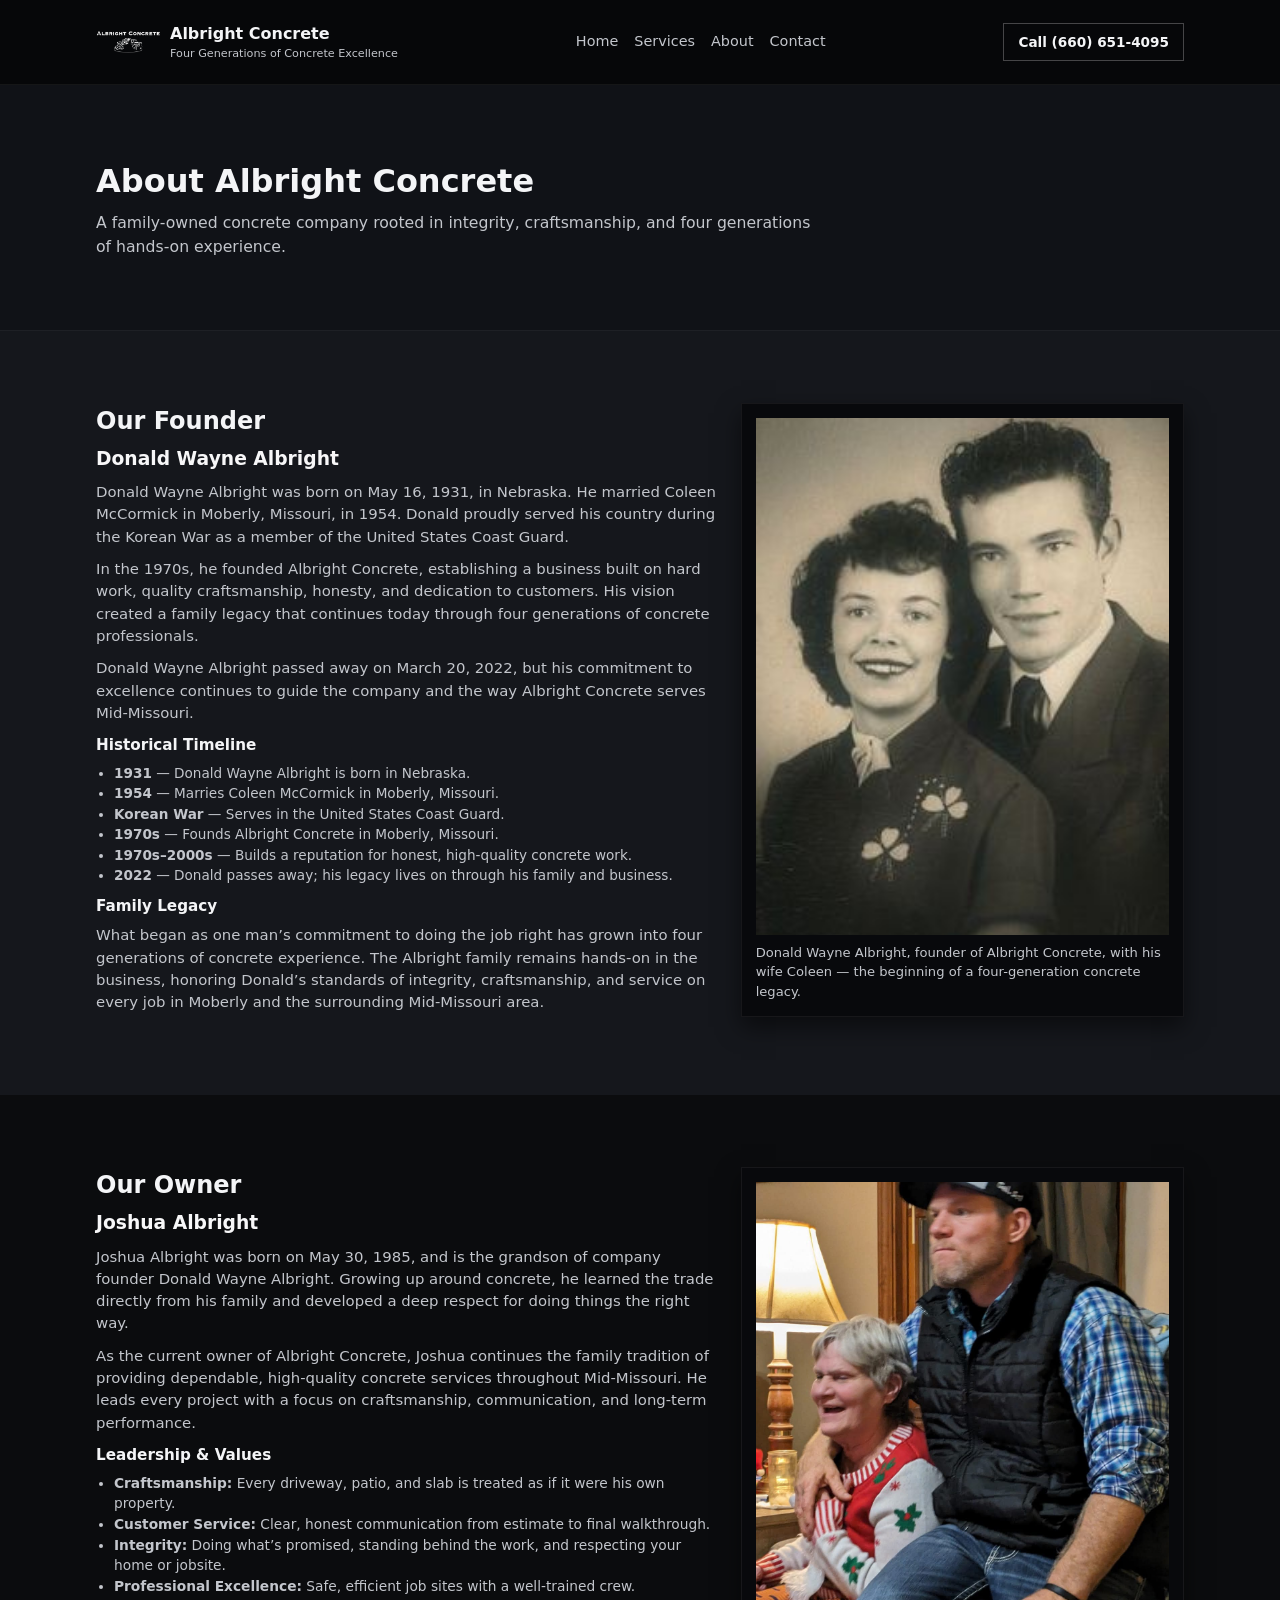
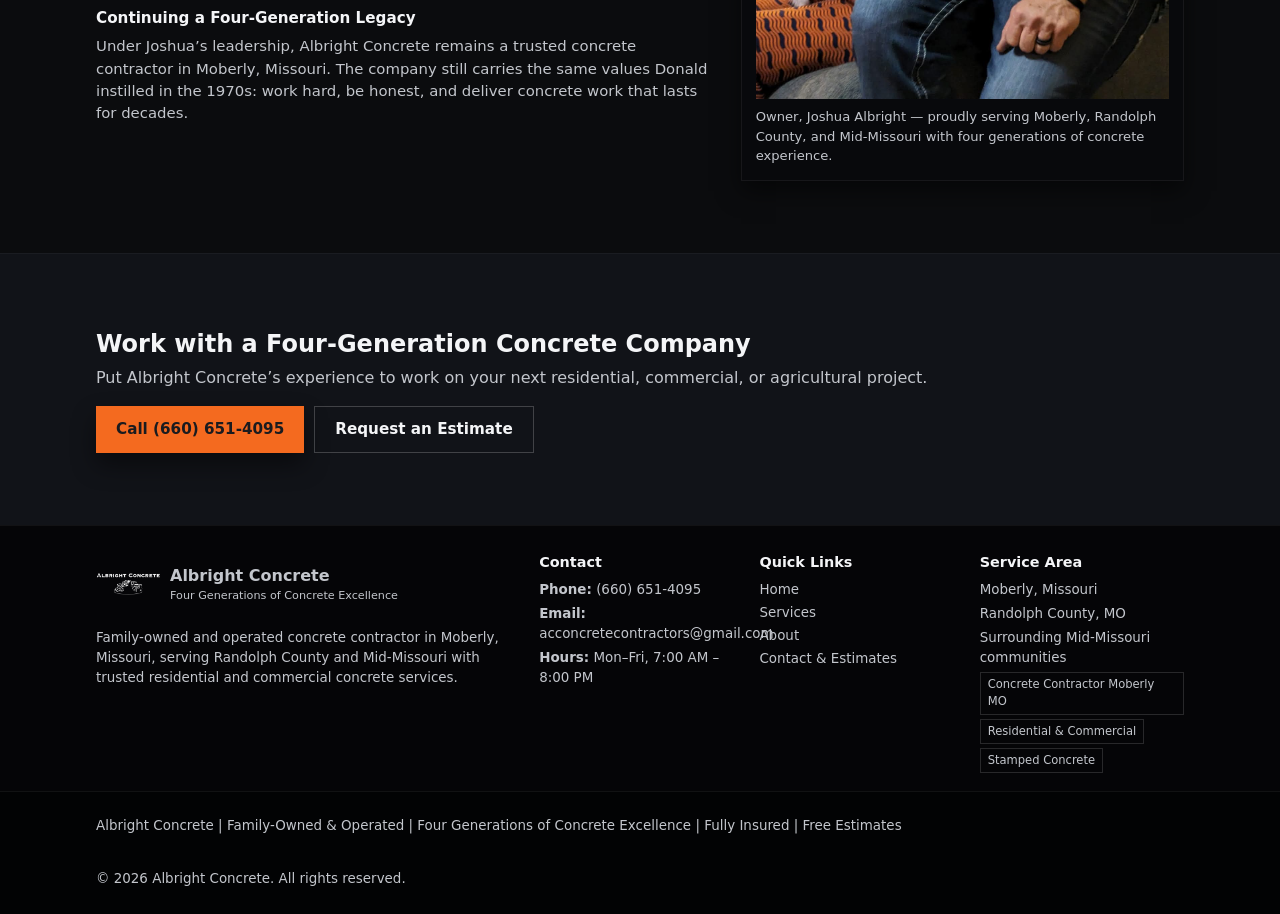
==== about.html @ 3e08dfd9 "Add files via upload" ====
<!DOCTYPE html>
<html lang="en">
<head>
  <meta charset="UTF-8" />
  <title>About Albright Concrete | Four Generations of Concrete Excellence</title>
  <meta name="viewport" content="width=device-width, initial-scale=1" />
  <meta name="description" content="Learn about Albright Concrete, founded by Donald Wayne Albright and now owned by his grandson, Joshua Albright. Four generations of concrete experience serving Moberly and Mid-Missouri." />
  <link rel="stylesheet" href="styles.css" />
</head>
<body>
  <header class="site-header">
    <div class="container header-inner">
      <a href="index.html" class="logo" aria-label="Albright Concrete Home">
        <div class="logo-mark">
          <img src="/Albright-Concrete-logo.png" alt="Albright Concrete logo">
        </div>
        <div class="logo-text">
          <span class="logo-name">Albright Concrete</span>
          <span class="logo-tagline">Four Generations of Concrete Excellence</span>
        </div>
      </a>
      <button class="nav-toggle" aria-label="Toggle navigation">
        <span></span><span></span><span></span>
      </button>
      <nav class="main-nav">
        <a href="index.html">Home</a>
        <a href="services.html">Services</a>
        <a href="about.html">About</a>
        <a href="contact.html">Contact</a>
      </nav>
      <div class="header-cta">
        <a href="tel:+16606514095" class="btn btn-small btn-outline">Call (660) 651-4095</a>
      </div>
    </div>
  </header>

  <main>
    <section class="section page-hero">
      <div class="container">
        <h1>About Albright Concrete</h1>
        <p class="page-hero-subtitle">
          A family-owned concrete company rooted in integrity, craftsmanship, and four generations of hands-on experience.
        </p>
      </div>
    </section>

    <!-- ABOUT FOUNDER -->
    <section class="section section-alt">
      <div class="container about-layout">
        <div class="about-text">
          <h2>Our Founder</h2>
          <h3>Donald Wayne Albright</h3>
          <p>
            Donald Wayne Albright was born on May 16, 1931, in Nebraska. He married Coleen
            McCormick in Moberly, Missouri, in 1954. Donald proudly served his country during the
            Korean War as a member of the United States Coast Guard.
          </p>
          <p>
            In the 1970s, he founded Albright Concrete, establishing a business built on hard
            work, quality craftsmanship, honesty, and dedication to customers. His vision created
            a family legacy that continues today through four generations of concrete professionals.
          </p>
          <p>
            Donald Wayne Albright passed away on March 20, 2022, but his commitment to excellence
            continues to guide the company and the way Albright Concrete serves Mid-Missouri.
          </p>

          <div class="timeline">
            <h4>Historical Timeline</h4>
            <ul>
              <li><strong>1931</strong> &mdash; Donald Wayne Albright is born in Nebraska.</li>
              <li><strong>1954</strong> &mdash; Marries Coleen McCormick in Moberly, Missouri.</li>
              <li><strong>Korean War</strong> &mdash; Serves in the United States Coast Guard.</li>
              <li><strong>1970s</strong> &mdash; Founds Albright Concrete in Moberly, Missouri.</li>
              <li><strong>1970s–2000s</strong> &mdash; Builds a reputation for honest, high-quality concrete work.</li>
              <li><strong>2022</strong> &mdash; Donald passes away; his legacy lives on through his family and business.</li>
            </ul>
          </div>

          <div class="legacy">
            <h4>Family Legacy</h4>
            <p>
              What began as one man’s commitment to doing the job right has grown into four
              generations of concrete experience. The Albright family remains hands-on in the
              business, honoring Donald’s standards of integrity, craftsmanship, and service on
              every job in Moberly and the surrounding Mid-Missouri area.
            </p>
          </div>
        </div>
        <aside class="about-media">
          <div class="portrait-card">
            <div class="portrait-image">
              <img src="/Donald and coleen albright.jpeg" alt="Founder Donald Wayne Albright and Coleen Albright" />
            </div>
            <p class="portrait-caption">
              Donald Wayne Albright, founder of Albright Concrete, with his wife Coleen &mdash; the beginning of a four-generation concrete legacy.
            </p>
          </div>
        </aside>
      </div>
    </section>

    <!-- ABOUT OWNER -->
    <section class="section">
      <div class="container about-layout">
        <div class="about-text">
          <h2>Our Owner</h2>
          <h3>Joshua Albright</h3>
          <p>
            Joshua Albright was born on May 30, 1985, and is the grandson of company founder
            Donald Wayne Albright. Growing up around concrete, he learned the trade directly from
            his family and developed a deep respect for doing things the right way.
          </p>
          <p>
            As the current owner of Albright Concrete, Joshua continues the family tradition of
            providing dependable, high-quality concrete services throughout Mid-Missouri. He leads
            every project with a focus on craftsmanship, communication, and long-term performance.
          </p>

          <div class="values">
            <h4>Leadership &amp; Values</h4>
            <ul>
              <li><strong>Craftsmanship:</strong> Every driveway, patio, and slab is treated as if it were his own property.</li>
              <li><strong>Customer Service:</strong> Clear, honest communication from estimate to final walkthrough.</li>
              <li><strong>Integrity:</strong> Doing what’s promised, standing behind the work, and respecting your home or jobsite.</li>
              <li><strong>Professional Excellence:</strong> Safe, efficient job sites with a well-trained crew.</li>
            </ul>
          </div>

          <div class="legacy">
            <h4>Continuing a Four-Generation Legacy</h4>
            <p>
              Under Joshua’s leadership, Albright Concrete remains a trusted concrete contractor
              in Moberly, Missouri. The company still carries the same values Donald instilled in
              the 1970s: work hard, be honest, and deliver concrete work that lasts for decades.
            </p>
          </div>
        </div>
        <aside class="about-media">
          <div class="portrait-card">
            <div class="portrait-image">
              <img src="/josh albright wityh his mom on christmas of 2023 (2).jpg" alt="Owner Joshua Albright with family during Christmas" />
            </div>
            <p class="portrait-caption">
              Owner, Joshua Albright &mdash; proudly serving Moberly, Randolph County, and Mid-Missouri
              with four generations of concrete experience.
            </p>
          </div>
        </aside>
      </div>
    </section>

    <!-- CTA -->
    <section class="section final-cta">
      <div class="container final-cta-inner">
        <div>
          <h2>Work with a Four-Generation Concrete Company</h2>
          <p>
            Put Albright Concrete’s experience to work on your next residential, commercial, or agricultural project.
          </p>
        </div>
        <div class="final-cta-actions">
          <a href="tel:+16606514095" class="btn btn-primary">Call (660) 651-4095</a>
          <a href="contact.html" class="btn btn-secondary">Request an Estimate</a>
        </div>
      </div>
    </section>
  </main>

  <footer class="site-footer">
    <div class="container footer-top">
      <div class="footer-brand">
        <div class="logo">
          <div class="logo-mark">
            <img src="/Albright-Concrete-logo.png" alt="Albright Concrete logo">
          </div>
          <div class="logo-text">
            <span class="logo-name">Albright Concrete</span>
            <span class="logo-tagline">Four Generations of Concrete Excellence</span>
          </div>
        </div>
        <p>
          Family-owned and operated concrete contractor in Moberly, Missouri,
          serving Randolph County and Mid-Missouri with trusted residential
          and commercial concrete services.
        </p>
      </div>

      <div class="footer-columns">
        <div class="footer-column">
          <h4>Contact</h4>
          <p><strong>Phone:</strong> <a href="tel:+16606514095">(660) 651-4095</a></p>
          <p><strong>Email:</strong> <a href="mailto:acconcretecontractors@gmail.com">acconcretecontractors@gmail.com</a></p>
          <p><strong>Hours:</strong> Mon–Fri, 7:00 AM – 8:00 PM</p>
        </div>
        <div class="footer-column">
          <h4>Quick Links</h4>
          <ul>
            <li><a href="index.html">Home</a></li>
            <li><a href="services.html">Services</a></li>
            <li><a href="about.html">About</a></li>
            <li><a href="contact.html">Contact &amp; Estimates</a></li>
          </ul>
        </div>
        <div class="footer-column">
          <h4>Service Area</h4>
          <p>Moberly, Missouri</p>
          <p>Randolph County, MO</p>
          <p>Surrounding Mid-Missouri communities</p>
          <div class="footer-tags">
            <span>Concrete Contractor Moberly MO</span>
            <span>Residential &amp; Commercial</span>
            <span>Stamped Concrete</span>
          </div>
        </div>

      </div>
    </div>
    <div class="footer-bottom">
      <div class="container footer-bottom-inner">
        <p>
          Albright Concrete | Family-Owned &amp; Operated | Four Generations of Concrete Excellence |
          Fully Insured | Free Estimates
        </p>
        <p>&copy; <span id="current-year"></span> Albright Concrete. All rights reserved.</p>
      </div>
    </div>
  </footer>

  <script type="module" src="main.js"></script>
</body>
</html>
---- styles.css ----
:root {
  --charcoal: #111315;
  --charcoal-soft: #191b1f;
  --concrete: #d2d4d8;
  --concrete-light: #e4e6ea;
  --concrete-dark: #a4a7ad;
  --white: #ffffff;
  --accent: #f46a1f;
  --accent-dark: #d55713;
  --accent-soft: rgba(244, 106, 31, 0.12);
  --text-main: #f4f5f7;
  --text-muted: #c3c6cc;
  --shadow-soft: 0 10px 25px rgba(0, 0, 0, 0.35);
  --radius-lg: 0;
  --radius-md: 0;
  --radius-sm: 0;
  --transition-fast: 0.18s ease-out;
  --max-width: 1120px;
}

*,
*::before,
*::after {
  box-sizing: border-box;
  border-radius: 0 !important;
}

html {
  scroll-behavior: smooth;
}

body {
  margin: 0;
  font-family: system-ui, -apple-system, BlinkMacSystemFont, "Segoe UI", sans-serif;
  color: var(--text-main);
  background-color: #0b0c0e;
  line-height: 1.5;
}

/* Layout helpers */

.container {
  width: 100%;
  max-width: var(--max-width);
  margin: 0 auto;
  padding: 0 16px;
}

.section {
  padding: 72px 0;
}

.section-alt {
  background: #15171c;
}

.section-header {
  text-align: left;
  margin-bottom: 32px;
}

.section-header h2 {
  font-size: 1.9rem;
  margin: 0 0 8px;
}

.section-header p {
  margin: 0;
  color: var(--text-muted);
  max-width: 720px;
}

/* Page hero */

.page-hero {
  background-color: #101217;
  border-bottom: 1px solid rgba(255, 255, 255, 0.06);
}

.page-hero h1 {
  margin: 0 0 6px;
  font-size: 2rem;
}

.page-hero-subtitle {
  margin: 0;
  color: var(--text-muted);
  max-width: 720px;
  font-size: 0.98rem;
}

/* Buttons */

.btn {
  display: inline-flex;
  align-items: center;
  justify-content: center;
  padding: 11px 20px;
  border-radius: 999px;
  border: none;
  font-size: 0.95rem;
  font-weight: 600;
  cursor: pointer;
  text-decoration: none;
  white-space: nowrap;
  transition: background-color var(--transition-fast), color var(--transition-fast), transform 0.1s ease-out, box-shadow var(--transition-fast);
}

.btn-primary {
  background-color: var(--accent);
  color: #1a1b1f;
  box-shadow: 0 12px 24px rgba(0, 0, 0, 0.45);
}

.btn-primary:hover {
  background-color: var(--accent-dark);
  transform: translateY(-1px);
}

.btn-secondary {
  background: transparent;
  color: var(--text-main);
  border: 1px solid rgba(255, 255, 255, 0.2);
}

.btn-secondary:hover {
  background: rgba(255, 255, 255, 0.06);
}

.btn-outline {
  background: transparent;
  color: var(--text-main);
  border: 1px solid rgba(255, 255, 255, 0.25);
}

.btn-outline:hover {
  background: rgba(255, 255, 255, 0.06);
}

.btn-small {
  padding: 8px 14px;
  font-size: 0.85rem;
}

.full-width {
  width: 100%;
}

/* Header */

.site-header {
  position: sticky;
  top: 0;
  z-index: 40;
  background: rgba(7, 8, 10, 0.95);
  backdrop-filter: blur(18px);
  border-bottom: 1px solid rgba(255, 255, 255, 0.06);
}

.header-inner {
  display: flex;
  align-items: center;
  justify-content: space-between;
  padding: 10px 16px;
  gap: 12px;
}

.logo {
  display: flex;
  align-items: center;
  gap: 10px;
  text-decoration: none;
  color: inherit;
}

.logo-mark {
  width: 64px;
  height: 64px;
  background-color: transparent;
  display: flex;
  align-items: center;
  justify-content: center;
  overflow: hidden;
  box-shadow: none;
}

.logo-mark img {
  width: 100%;
  height: 100%;
  object-fit: contain;
}

.logo-text {
  display: flex;
  flex-direction: column;
}

.logo-name {
  font-weight: 700;
  font-size: 1rem;
}

.logo-tagline {
  font-size: 0.7rem;
  color: var(--text-muted);
}

/* Nav */

.main-nav {
  display: flex;
  align-items: center;
  gap: 16px;
  font-size: 0.9rem;
}

.main-nav a {
  color: var(--text-muted);
  text-decoration: none;
  padding: 6px 0;
  position: relative;
}

.main-nav a::after {
  content: "";
  position: absolute;
  left: 0;
  bottom: -3px;
  width: 0;
  height: 2px;
  border-radius: 999px;
  background-color: var(--accent);
  transition: width var(--transition-fast);
}

.main-nav a:hover {
  color: var(--white);
}

.main-nav a:hover::after {
  width: 100%;
}

.header-cta {
  display: flex;
  align-items: center;
}

.nav-toggle {
  display: none;
  flex-direction: column;
  width: 28px;
  height: 22px;
  justify-content: space-between;
  background: none;
  border: none;
  padding: 0;
  cursor: pointer;
}

.nav-toggle span {
  display: block;
  height: 3px;
  border-radius: 999px;
  background: var(--text-main);
}

/* Hero */

.hero {
  position: relative;
  min-height: 72vh;
  display: flex;
  align-items: center;
  overflow: hidden;
  background: #050608;
}

.hero-media img {
  position: absolute;
  inset: 0;
  width: 100%;
  height: 100%;
  object-fit: cover;
  filter: grayscale(35%) contrast(1.15) brightness(0.6);
  transform: scale(1.02);
}

.hero-overlay {
  position: absolute;
  inset: 0;
  background-color: rgba(0, 0, 0, 0.75);
}

.hero-content {
  position: relative;
  display: grid;
  grid-template-columns: minmax(0, 1.6fr) minmax(0, 1.2fr);
  gap: 28px;
  padding: 52px 16px 56px;
}

.hero-text h1 {
  font-size: clamp(2.1rem, 3vw, 2.6rem);
  letter-spacing: 0.02em;
  margin: 0 0 12px;
}

.hero-subtitle {
  margin: 0 0 20px;
  color: var(--text-muted);
  max-width: 520px;
}

.hero-actions {
  display: flex;
  flex-wrap: wrap;
  gap: 10px;
  margin-bottom: 18px;
}

.hero-badges {
  display: flex;
  flex-wrap: wrap;
  gap: 10px;
}

.badge {
  border-radius: 999px;
  padding: 6px 12px;
  background: rgba(0, 0, 0, 0.6);
  border: 1px solid rgba(255, 255, 255, 0.12);
  font-size: 0.8rem;
  color: var(--text-muted);
}

.hero-side {
  display: flex;
  align-items: stretch;
}

.hero-card {
  background: #08090c;
  border-radius: var(--radius-lg);
  padding: 20px 18px 18px;
  box-shadow: var(--shadow-soft);
  border: 1px solid rgba(255, 255, 255, 0.06);
}

.hero-card h2 {
  font-size: 1.1rem;
  margin: 0 0 10px;
}

.hero-card p {
  margin: 0 0 12px;
  color: var(--text-muted);
  font-size: 0.9rem;
}

.hero-highlights {
  list-style: none;
  padding: 0;
  margin: 0 0 12px;
  font-size: 0.9rem;
  color: var(--text-main);
}

.hero-highlights li::before {
  content: "• ";
  color: var(--accent);
}

.hero-hours {
  font-size: 0.85rem;
  color: var(--text-muted);
}

/* Features */

.features-grid {
  display: grid;
  grid-template-columns: repeat(auto-fit, minmax(220px, 1fr));
  gap: 16px;
}

.feature-card {
  background: #101216;
  border-radius: var(--radius-md);
  padding: 16px 14px;
  border: 1px solid rgba(255, 255, 255, 0.07);
  box-shadow: 0 10px 24px rgba(0, 0, 0, 0.4);
}

.feature-card h3 {
  margin: 0 0 6px;
  font-size: 0.96rem;
}

.feature-card p {
  margin: 0;
  font-size: 0.86rem;
  color: var(--text-muted);
}

/* Services overview */

.services-grid {
  display: grid;
  grid-template-columns: repeat(auto-fit, minmax(180px, 1fr));
  gap: 14px;
}

.service-card {
  background: #08090c;
  border-radius: var(--radius-md);
  padding: 14px 12px 13px;
  border: 1px solid rgba(255, 255, 255, 0.06);
  display: flex;
  flex-direction: column;
  gap: 6px;
  box-shadow: 0 12px 26px rgba(0, 0, 0, 0.5);
}

.service-icon {
  width: 32px;
  height: 32px;
  border-radius: 10px;
  background: rgba(244, 106, 31, 0.16);
  color: #ffd1a4;
  display: flex;
  align-items: center;
  justify-content: center;
  font-size: 0.78rem;
  font-weight: 700;
}

.service-card h3 {
  margin: 2px 0 0;
  font-size: 0.95rem;
}

.service-card p {
  margin: 0;
  font-size: 0.84rem;
  color: var(--text-muted);
}

.section-cta {
  margin-top: 24px;
}

/* Services detail */

.services-detail {
  display: grid;
  grid-template-columns: minmax(0, 1fr) minmax(0, 1fr);
  gap: 24px;
  margin-top: 8px;
}

.services-column h3 {
  margin-top: 0;
  margin-bottom: 6px;
}

.services-column > p {
  margin-top: 0;
  margin-bottom: 16px;
  color: var(--text-muted);
}

.service-detail-card {
  background: #090a0d;
  border-radius: var(--radius-md);
  border: 1px solid rgba(255, 255, 255, 0.06);
  margin-bottom: 14px;
  display: grid;
  grid-template-columns: 120px minmax(0, 1fr);
  gap: 12px;
  padding: 10px;
}

.service-detail-media img {
  width: 100%;
  height: 100%;
  border-radius: 10px;
  object-fit: cover;
}

.service-detail-body h4 {
  margin: 0 0 4px;
  font-size: 0.95rem;
}

.service-detail-body p {
  margin: 0 0 6px;
  font-size: 0.86rem;
  color: var(--text-muted);
}

.service-detail-body ul {
  margin: 0;
  padding-left: 16px;
  font-size: 0.83rem;
  color: var(--text-muted);
}

/* Gallery */

.gallery-controls {
  display: flex;
  flex-wrap: wrap;
  gap: 8px;
  margin-bottom: 16px;
}

.gallery-filter {
  border-radius: 999px;
  border: 1px solid rgba(255, 255, 255, 0.25);
  background: transparent;
  color: var(--text-muted);
  padding: 5px 12px;
  font-size: 0.82rem;
  cursor: pointer;
  transition: background-color var(--transition-fast), color var(--transition-fast), border-color var(--transition-fast);
}

.gallery-filter.active {
  background: var(--accent-soft);
  color: #ffd1a4;
  border-color: var(--accent);
}

.gallery-filter:hover:not(.active) {
  background: rgba(255, 255, 255, 0.06);
}

.gallery-grid {
  display: grid;
  grid-template-columns: repeat(auto-fit, minmax(180px, 1fr));
  gap: 12px;
}

.gallery-item {
  background: #050608;
  border-radius: var(--radius-md);
  overflow: hidden;
  border: 1px solid rgba(255, 255, 255, 0.06);
  box-shadow: 0 10px 22px rgba(0, 0, 0, 0.55);
}

.gallery-item img {
  width: 100%;
  height: 140px;
  object-fit: cover;
  display: block;
}

.gallery-item figcaption {
  padding: 8px 10px;
  font-size: 0.8rem;
  color: var(--text-muted);
}

/* Before & After */

.before-after {
  margin-top: 24px;
}

.before-after-item {
  background: #06070a;
  border-radius: var(--radius-md);
  border: 1px solid rgba(255, 255, 255, 0.05);
  padding: 14px;
}

.before-after-label {
  display: flex;
  justify-content: space-between;
  font-size: 0.78rem;
  color: var(--text-muted);
  margin-bottom: 6px;
}

.before-after-images {
  display: grid;
  grid-template-columns: repeat(2, minmax(0, 1fr));
  gap: 8px;
}

.before-after-images img {
  width: 100%;
  height: 140px;
  object-fit: cover;
  border-radius: 10px;
}

.placeholder-after {
  border-radius: 10px;
  border: 1px dashed rgba(255, 255, 255, 0.28);
  display: flex;
  align-items: center;
  justify-content: center;
  font-size: 0.78rem;
  color: var(--text-muted);
  padding: 8px;
  background: rgba(10, 11, 13, 0.8);
}

.before-after-text {
  margin: 8px 0 0;
  font-size: 0.83rem;
  color: var(--text-muted);
}

/* Testimonials */

.testimonials-grid {
  display: grid;
  grid-template-columns: repeat(auto-fit, minmax(260px, 1fr));
  gap: 16px;
}

.testimonial-card {
  background: #07080a;
  border-radius: var(--radius-md);
  border: 1px solid rgba(255, 255, 255, 0.06);
  padding: 14px 14px 12px;
  box-shadow: 0 12px 26px rgba(0, 0, 0, 0.5);
  font-size: 0.9rem;
}

.testimonial-card h3 {
  margin: 0 0 6px;
  font-size: 0.95rem;
}

.testimonial-card p {
  margin: 0;
  color: var(--text-muted);
}

.stars {
  color: #ffcc4d;
  margin-left: 4px;
}

/* About */

.about-layout {
  display: grid;
  grid-template-columns: minmax(0, 1.4fr) minmax(0, 1fr);
  gap: 24px;
}

.about-text h2 {
  margin: 0 0 6px;
}

.about-text h3 {
  margin: 0 0 8px;
  color: #f7f7f8;
}

.about-text p {
  margin-top: 0;
  margin-bottom: 10px;
  color: var(--text-muted);
  font-size: 0.93rem;
}

.timeline h4,
.values h4,
.legacy h4 {
  margin: 10px 0 6px;
  font-size: 0.95rem;
}

.timeline ul {
  margin: 0;
  padding-left: 18px;
  font-size: 0.85rem;
  color: var(--text-muted);
}

.values ul {
  margin: 0;
  padding-left: 18px;
  font-size: 0.86rem;
  color: var(--text-muted);
}

.legacy p {
  margin-top: 4px;
}

.about-media {
  display: flex;
  align-items: flex-start;
}

.portrait-card {
  width: 100%;
  background: #08090c;
  border-radius: var(--radius-md);
  border: 1px solid rgba(255, 255, 255, 0.06);
  padding: 14px;
  box-shadow: 0 10px 22px rgba(0, 0, 0, 0.5);
}

.portrait-image {
  width: 100%;
  aspect-ratio: 4 / 5;
  border-radius: 10px;
  overflow: hidden;
  background: #13151a;
  display: flex;
  align-items: center;
  justify-content: center;
  color: var(--text-muted);
  font-size: 0.85rem;
}

.portrait-image img {
  width: 100%;
  height: 100%;
  object-fit: cover;
}

.portrait-caption {
  margin: 8px 0 0;
  font-size: 0.82rem;
  color: var(--text-muted);
}

/* Contact */

.contact-layout {
  display: grid;
  grid-template-columns: minmax(0, 1.1fr) minmax(0, 1.1fr);
  gap: 24px;
}

.contact-info h2 {
  margin-top: 0;
  margin-bottom: 8px;
}

.contact-info p {
  margin-top: 0;
  margin-bottom: 16px;
  color: var(--text-muted);
}

.contact-details {
  display: grid;
  grid-template-columns: repeat(auto-fit, minmax(150px, 1fr));
  gap: 12px;
  margin-bottom: 18px;
  font-size: 0.9rem;
}

.contact-details h3 {
  margin: 0 0 4px;
  font-size: 0.9rem;
}

.contact-details p {
  margin: 0;
}

.contact-details a {
  color: inherit;
  text-decoration: none;
}

.contact-details a:hover {
  text-decoration: underline;
}

.contact-actions {
  display: flex;
  flex-wrap: wrap;
  gap: 10px;
}

.contact-form-wrapper {
  background: #07080a;
  border-radius: var(--radius-lg);
  padding: 16px 14px 14px;
  border: 1px solid rgba(255, 255, 255, 0.06);
  box-shadow: var(--shadow-soft);
}

.contact-form h3 {
  margin: 0 0 12px;
}

.form-grid {
  display: grid;
  grid-template-columns: repeat(2, minmax(0, 1fr));
  gap: 10px;
}

.form-grid label {
  font-size: 0.85rem;
  color: var(--text-muted);
  display: flex;
  flex-direction: column;
  gap: 4px;
}

.form-grid .full-width {
  grid-column: 1 / -1;
}

input,
select,
textarea {
  border-radius: 8px;
  border: 1px solid var(--concrete-dark);
  padding: 7px 9px;
  font-size: 0.88rem;
  background: #07080b;
  color: var(--text-main);
  outline: none;
  transition: border-color var(--transition-fast), box-shadow var(--transition-fast), background-color var(--transition-fast);
}

input:focus,
select:focus,
textarea:focus {
  border-color: var(--accent);
  box-shadow: 0 0 0 1px rgba(244, 106, 31, 0.4);
  background: #080a0d;
}

textarea {
  resize: vertical;
}

.form-note {
  margin: 8px 0 0;
  font-size: 0.78rem;
  color: var(--text-muted);
}

.form-status {
  margin-top: 6px;
  font-size: 0.8rem;
}

/* Map */

.map-wrapper {
  margin-top: 32px;
}

.map-inner iframe {
  width: 100%;
  height: 260px;
  border-radius: var(--radius-md);
  box-shadow: 0 12px 28px rgba(0, 0, 0, 0.65);
}

/* Final CTA */

.final-cta {
  background: #111318;
  border-top: 1px solid rgba(255, 255, 255, 0.04);
}

.final-cta-inner {
  display: flex;
  flex-wrap: wrap;
  align-items: center;
  justify-content: space-between;
  gap: 16px;
}

.final-cta-inner h2 {
  margin: 0 0 4px;
}

.final-cta-inner p {
  margin: 0;
  color: var(--text-muted);
}

.final-cta-actions {
  display: flex;
  flex-wrap: wrap;
  gap: 10px;
}

/* Footer */

.site-footer {
  background: #050507;
  color: var(--text-muted);
  font-size: 0.84rem;
  border-top: 1px solid rgba(255, 255, 255, 0.05);
}

.footer-top {
  padding: 26px 16px 18px;
  display: grid;
  grid-template-columns: minmax(0, 1.3fr) minmax(0, 2fr);
  gap: 24px;
  align-items: flex-start;
}

.footer-brand p {
  margin: 12px 0 0;
}

.footer-columns {
  display: grid;
  grid-template-columns: repeat(auto-fit, minmax(160px, 1fr));
  gap: 16px;
}

.footer-column h4 {
  margin: 0 0 6px;
  color: var(--text-main);
  font-size: 0.9rem;
}

.footer-column p {
  margin: 0 0 4px;
}

.footer-column ul {
  margin: 0;
  padding-left: 0;
  list-style: none;
}

.footer-column li {
  margin-bottom: 3px;
}

.footer-column a {
  color: var(--text-muted);
  text-decoration: none;
}

.footer-column a:hover {
  color: var(--text-main);
}

.footer-tags {
  display: flex;
  flex-wrap: wrap;
  gap: 4px;
  margin-top: 4px;
}

.footer-tags span {
  border-radius: 999px;
  border: 1px solid rgba(255, 255, 255, 0.14);
  padding: 3px 7px;
  font-size: 0.72rem;
}

.social-icons {
  display: flex;
  gap: 8px;
}

.social-icons a {
  width: 26px;
  height: 26px;
  border-radius: 999px;
  border: 1px solid rgba(255, 255, 255, 0.22);
  display: flex;
  align-items: center;
  justify-content: center;
  font-size: 0.72rem;
  color: var(--text-muted);
  text-decoration: none;
}

.social-icons a:hover {
  background: rgba(255, 255, 255, 0.08);
  color: var(--text-main);
}

.footer-bottom {
  border-top: 1px solid rgba(255, 255, 255, 0.06);
  padding: 10px 0 12px;
  background: #020304;
}

.footer-bottom-inner {
  display: flex;
  flex-wrap: wrap;
  justify-content: space-between;
  gap: 6px;
}

/* Responsive */

@media (max-width: 900px) {
  .hero-content {
    grid-template-columns: minmax(0, 1fr);
  }

  .hero-side {
    order: -1;
  }

  .services-detail {
    grid-template-columns: minmax(0, 1fr);
  }

  .about-layout {
    grid-template-columns: minmax(0, 1fr);
  }

  .contact-layout {
    grid-template-columns: minmax(0, 1fr);
  }

  .footer-top {
    grid-template-columns: minmax(0, 1fr);
  }
}

@media (max-width: 768px) {
  .section {
    padding: 56px 0;
  }

  .header-inner {
    padding-inline: 12px;
  }

  .main-nav {
    position: absolute;
    inset-inline: 0;
    top: 100%;
    background: #050608;
    flex-direction: column;
    padding: 10px 16px 12px;
    border-bottom: 1px solid rgba(255, 255, 255, 0.08);
    transform-origin: top;
    transform: scaleY(0);
    opacity: 0;
    pointer-events: none;
    transition: transform 0.18s ease-out, opacity 0.18s ease-out;
  }

  .main-nav a {
    padding: 6px 0;
  }

  .nav-toggle {
    display: flex;
  }

  .header-cta {
    display: none;
  }

  .site-header.nav-open .main-nav {
    transform: scaleY(1);
    opacity: 1;
    pointer-events: auto;
  }

  .hero-content {
    padding-top: 32px;
    padding-bottom: 40px;
  }

  .hero-card {
    margin-bottom: 8px;
  }

  .services-grid {
    grid-template-columns: repeat(2, minmax(0, 1fr));
  }

  .service-detail-card {
    grid-template-columns: minmax(0, 1fr);
  }

  .gallery-grid {
    grid-template-columns: repeat(2, minmax(0, 1fr));
  }

  .before-after-images img,
  .before-after-images .placeholder-after {
    height: 120px;
  }

  .map-inner iframe {
    height: 220px;
  }

  .final-cta-inner {
    align-items: flex-start;
  }

  .footer-bottom-inner {
    flex-direction: column;
    align-items: flex-start;
  }
}

@media (max-width: 540px) {
  .services-grid {
    grid-template-columns: minmax(0, 1fr);
  }

  .gallery-grid {
    grid-template-columns: minmax(0, 1fr);
  }

  .form-grid {
    grid-template-columns: minmax(0, 1fr);
  }

  .hero-actions {
    flex-direction: column;
    align-items: stretch;
  }

  .contact-actions {
    flex-direction: column;
    align-items: stretch;
  }
}
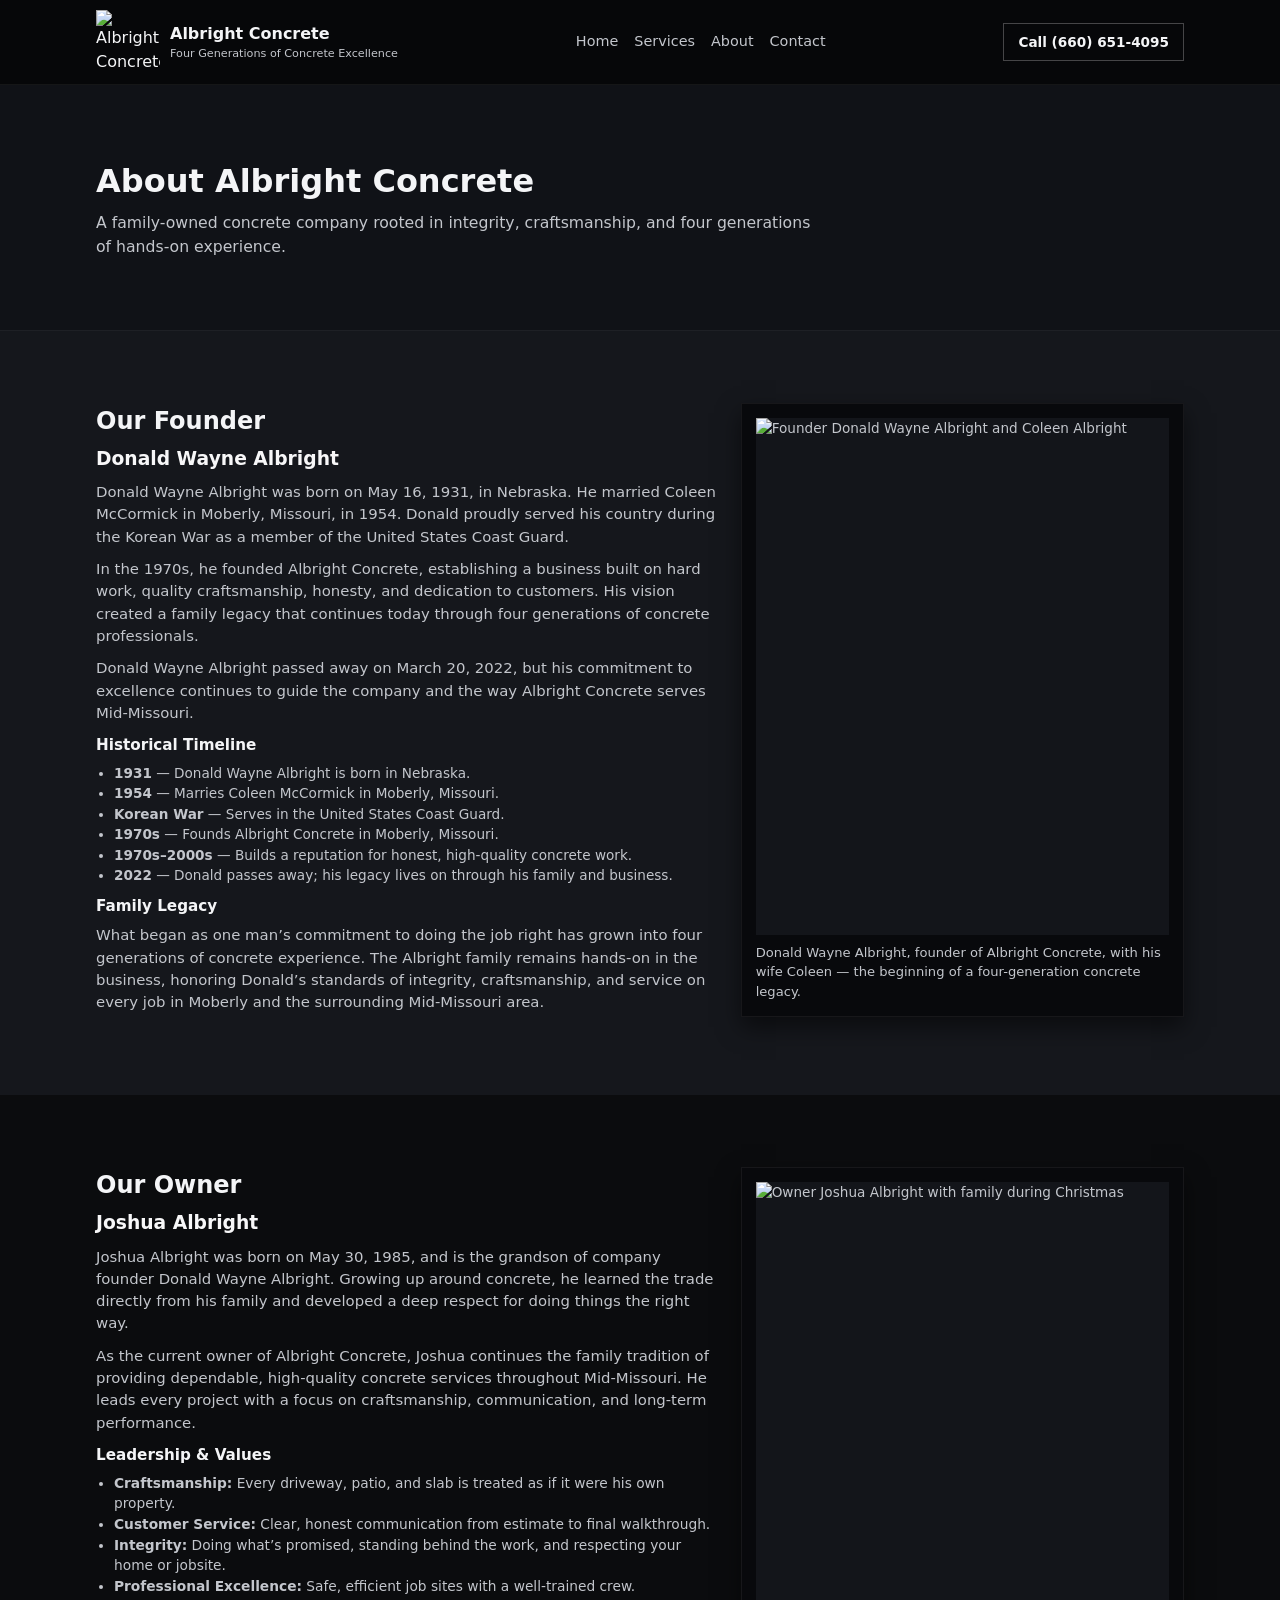
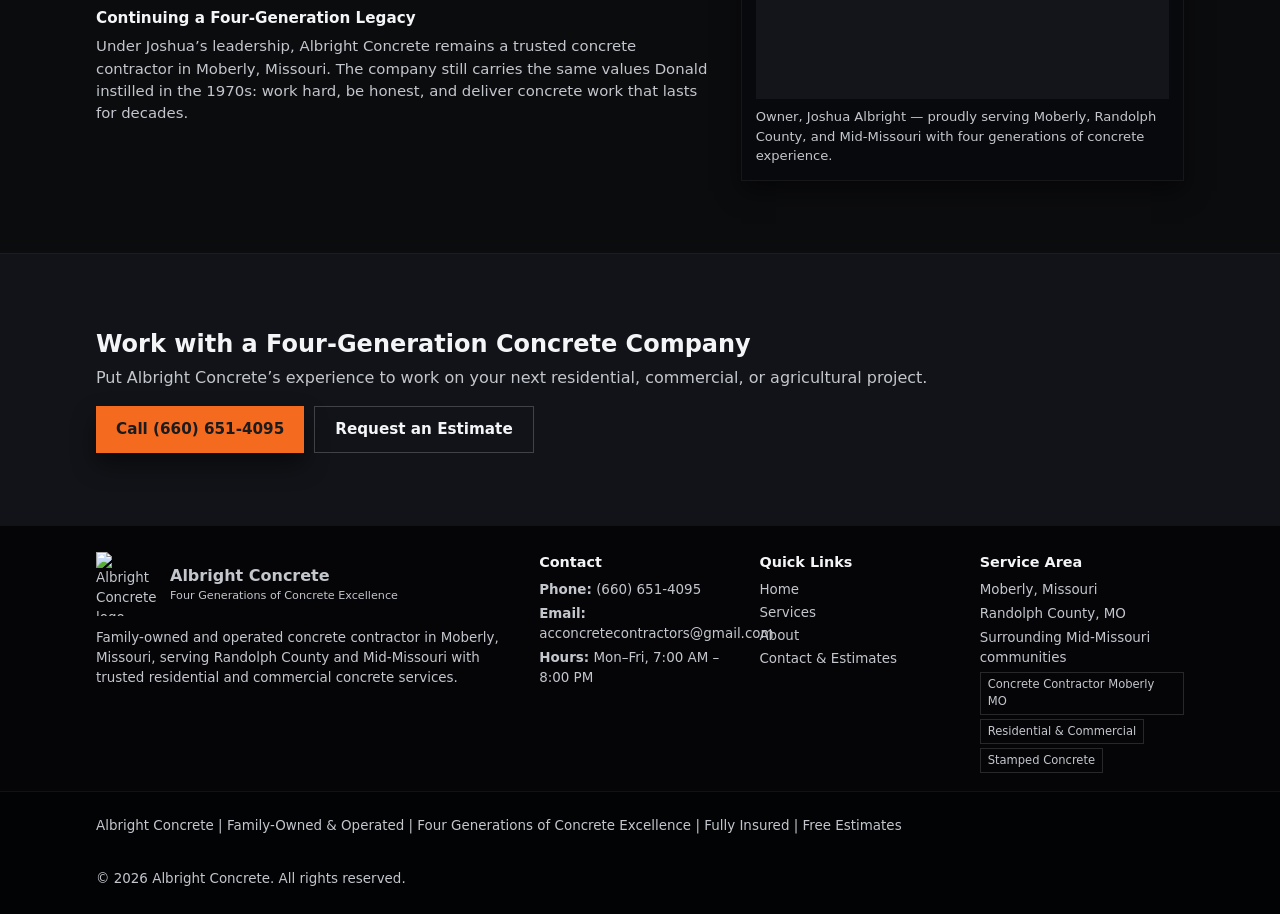
==== commit 72dea8a4: "Update about.html" ====
--- a/about.html
+++ b/about.html
@@ -12,7 +12,7 @@
     <div class="container header-inner">
       <a href="index.html" class="logo" aria-label="Albright Concrete Home">
         <div class="logo-mark">
-          <img src="/Albright-Concrete-logo.png" alt="Albright Concrete logo">
+          <img src="/Albright-Concrete/Albright-Concrete-logo.png" alt="Albright Concrete logo">
         </div>
         <div class="logo-text">
           <span class="logo-name">Albright Concrete</span>
@@ -90,7 +90,7 @@
         <aside class="about-media">
           <div class="portrait-card">
             <div class="portrait-image">
-              <img src="/Donald and coleen albright.jpeg" alt="Founder Donald Wayne Albright and Coleen Albright" />
+              <img src="/Albright-Concrete/Donald and coleen albright.jpeg" alt="Founder Donald Wayne Albright and Coleen Albright" />
             </div>
             <p class="portrait-caption">
               Donald Wayne Albright, founder of Albright Concrete, with his wife Coleen &mdash; the beginning of a four-generation concrete legacy.
@@ -139,7 +139,7 @@
         <aside class="about-media">
           <div class="portrait-card">
             <div class="portrait-image">
-              <img src="/josh albright wityh his mom on christmas of 2023 (2).jpg" alt="Owner Joshua Albright with family during Christmas" />
+              <img src="/Albright-Concrete/josh albright wityh his mom on christmas of 2023 (2).jpg" alt="Owner Joshua Albright with family during Christmas" />
             </div>
             <p class="portrait-caption">
               Owner, Joshua Albright &mdash; proudly serving Moberly, Randolph County, and Mid-Missouri
@@ -172,7 +172,7 @@
       <div class="footer-brand">
         <div class="logo">
           <div class="logo-mark">
-            <img src="/Albright-Concrete-logo.png" alt="Albright Concrete logo">
+            <img src="/Albright-Concrete/Albright-Concrete-logo.png" alt="Albright Concrete logo">
           </div>
           <div class="logo-text">
             <span class="logo-name">Albright Concrete</span>
@@ -229,4 +229,4 @@
 
   <script type="module" src="main.js"></script>
 </body>
-</html>+</html>
